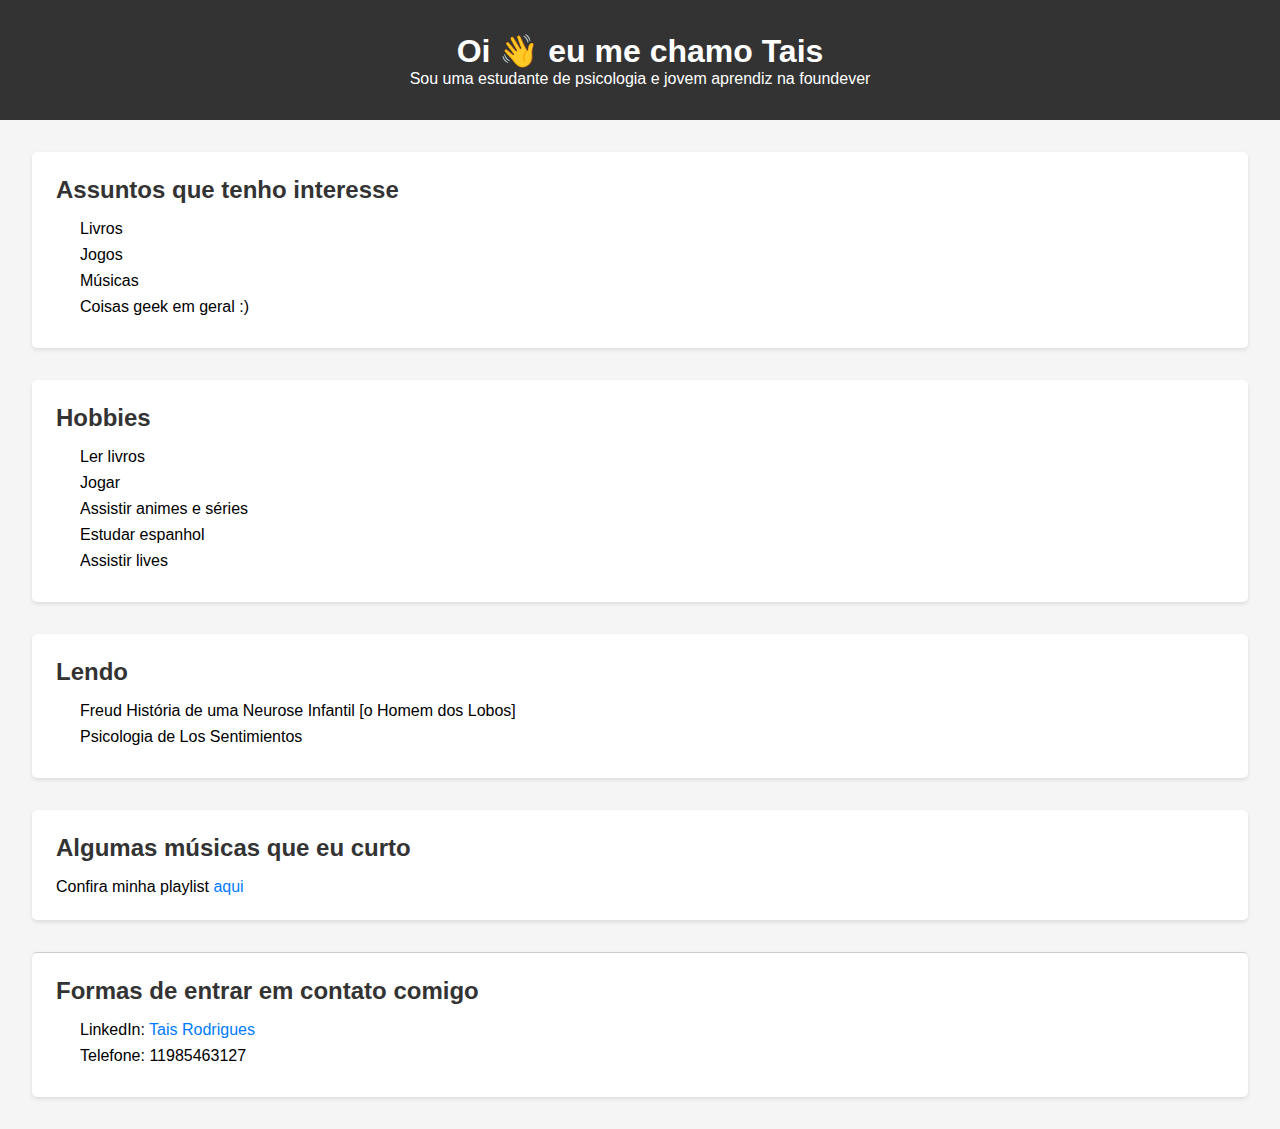
==== fé.html @ ac8a083e "portfolio" ====
<!DOCTYPE html>
<html lang="en">
<head>
    <meta charset="UTF-8">
    <meta name="viewport" content="width=device-width, initial-scale=1.0">
    <style>
        /* Reset some default styles for consistency */
        body, h1, h2, p, ul, li {
            margin: 0;
            padding: 0;
        }

        body {
            font-family: Arial, sans-serif;
            background-color: #f5f5f5;
        }

        header {
            background-color: #333;
            color: #fff;
            text-align: center;
            padding: 2rem;
        }

        section {
            margin: 2rem;
            padding: 1.5rem;
            background-color: #fff;
            border-radius: 5px;
            box-shadow: 0 2px 4px rgba(0, 0, 0, 0.1);
        }

        h2 {
            color: #333;
            margin-bottom: 1rem;
        }

        ul {
            list-style-type: none;
            padding-left: 1.5rem;
        }

        li {
            margin-bottom: 0.5rem;
        }

        a {
            color: #007bff;
            text-decoration: none;
        }

        a:hover {
            text-decoration: underline;
        }

        .contact {
            border-top: 1px solid #ccc;
            padding-top: 1.5rem;
            margin-top: 2rem;
        }
    </style>
    <title>Read Me - Tais</title>
</head>
<body>
    <header>
        <h1>Oi 👋 eu me chamo Tais</h1>
        <p>Sou uma estudante de psicologia e jovem aprendiz na foundever</p>
    </header>

    <section class="interests">
        <h2>Assuntos que tenho interesse</h2>
        <ul>
            <li>Livros</li>
            <li>Jogos</li>
            <li>Músicas</li>
            <li>Coisas geek em geral :)</li>
        </ul>
    </section>

    <section class="hobbies">
        <h2>Hobbies</h2>
        <ul>
            <li>Ler livros</li>
            <li>Jogar</li>
            <li>Assistir animes e séries</li>
            <li>Estudar espanhol</li>
            <li>Assistir lives</li>
        </ul>
    </section>

    <section class="currently-reading">
        <h2>Lendo</h2>
        <ul>
            <li>Freud História de uma Neurose Infantil [o Homem dos Lobos]</li>
            <li>Psicologia de Los Sentimientos</li>
        </ul>
    </section>

    <section class="music">
        <h2>Algumas músicas que eu curto</h2>
        <p>Confira minha playlist <a href="https://www.youtube.com/playlist?list=PLnUeM-f8Q0Di-ToXOWVkwJ0DNZozLqRFy">aqui</a></p>
    </section>

    <section class="contact">
        <h2>Formas de entrar em contato comigo</h2>
        <ul>
            <li>LinkedIn: <a href="https://www.linkedin.com/in/tais-rodrigues-51729b1b6/">Tais Rodrigues</a></li>
            <li>Telefone: 11985463127</li>
        </ul>
    </section>
</body>
</html>
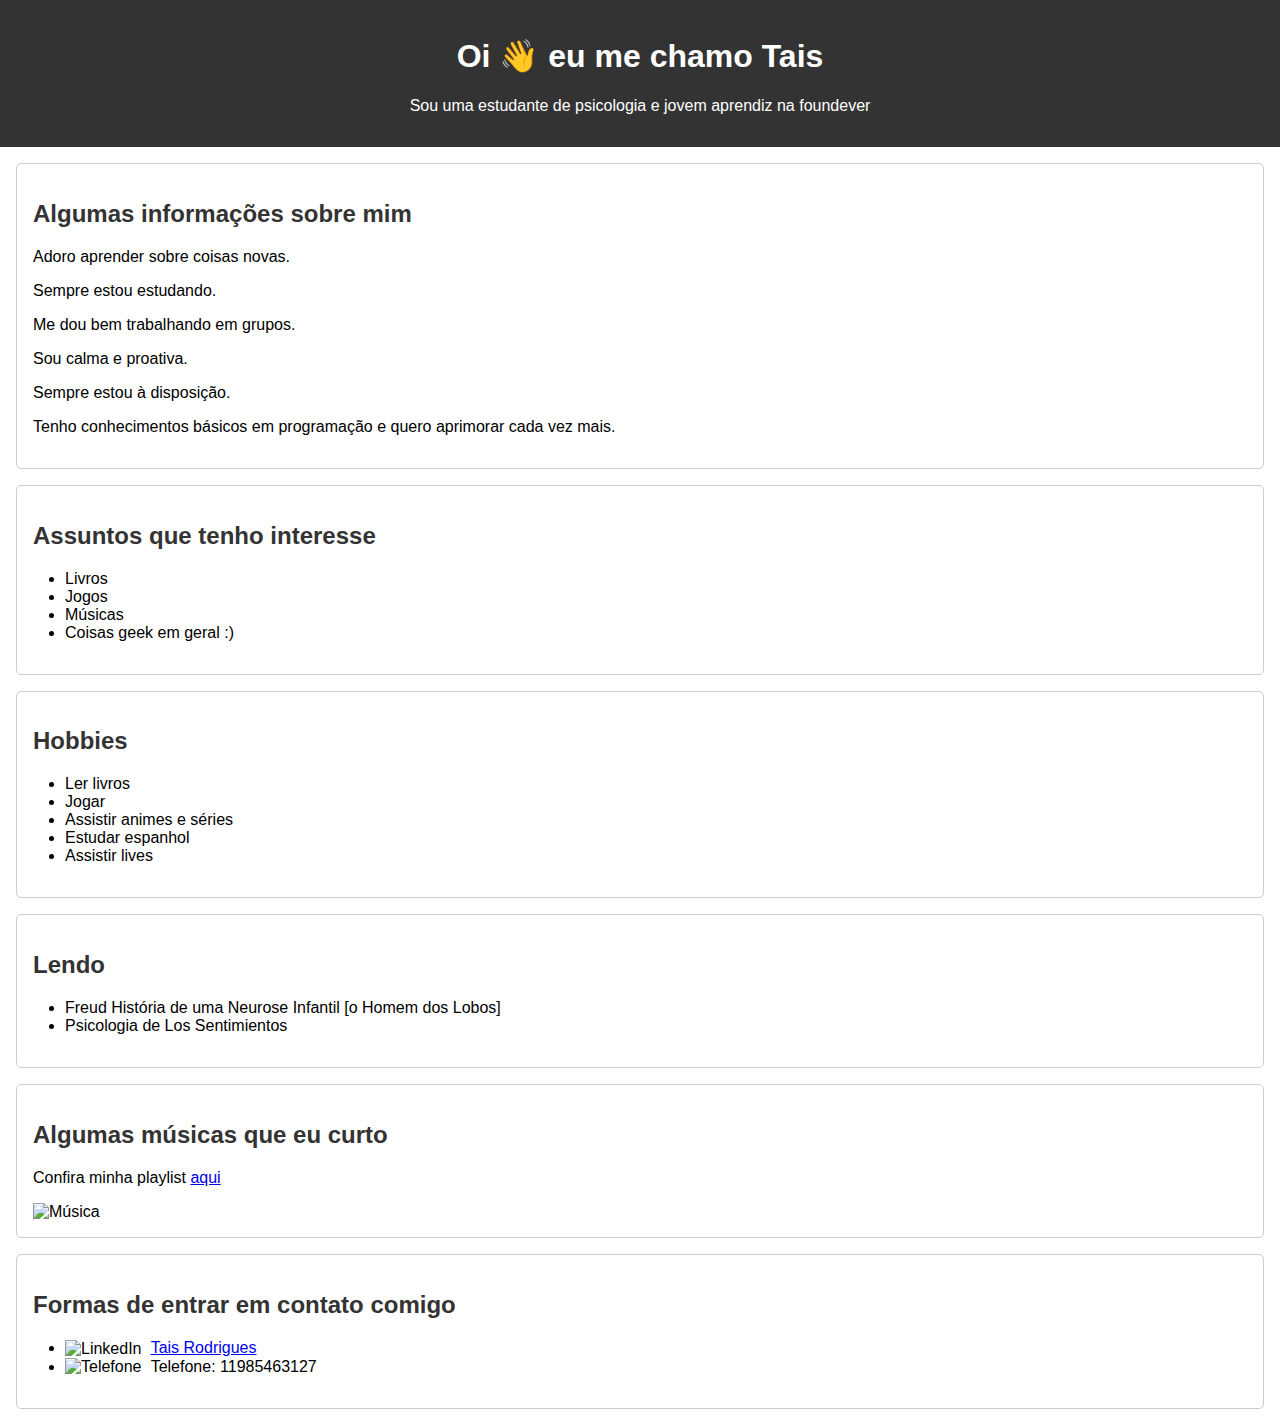
==== commit 7d33f448: "Portfólio" ====
--- a/fé.html
+++ b/fé.html
@@ -4,59 +4,47 @@
     <meta charset="UTF-8">
     <meta name="viewport" content="width=device-width, initial-scale=1.0">
     <style>
-        /* Reset some default styles for consistency */
-        body, h1, h2, p, ul, li {
+        body {
+            font-family: Arial, sans-serif;
             margin: 0;
             padding: 0;
-        }
-
-        body {
-            font-family: Arial, sans-serif;
-            background-color: #f5f5f5;
         }
 
         header {
             background-color: #333;
             color: #fff;
             text-align: center;
-            padding: 2rem;
+            padding: 1rem;
         }
 
-        section {
-            margin: 2rem;
-            padding: 1.5rem;
-            background-color: #fff;
+        .info, .interests, .hobbies, .currently-reading, .music, .contact {
+            margin: 1rem;
+            padding: 1rem;
+            border: 1px solid #ccc;
             border-radius: 5px;
-            box-shadow: 0 2px 4px rgba(0, 0, 0, 0.1);
         }
 
-        h2 {
+        .info h2, .interests h2, .hobbies h2, .currently-reading h2, .music h2, .contact h2 {
             color: #333;
-            margin-bottom: 1rem;
         }
 
         ul {
-            list-style-type: none;
-            padding-left: 1.5rem;
+            list-style: disc;
+            padding-left: 2rem;
         }
 
-        li {
-            margin-bottom: 0.5rem;
+        .contact img {
+            width: 20px;
+            height: 20px;
+            vertical-align: middle;
+            margin-right: 5px;
         }
 
-        a {
-            color: #007bff;
-            text-decoration: none;
-        }
-
-        a:hover {
-            text-decoration: underline;
-        }
-
-        .contact {
-            border-top: 1px solid #ccc;
-            padding-top: 1.5rem;
-            margin-top: 2rem;
+        .linkedin-logo {
+            width: 20px;
+            height: 20px;
+            vertical-align: middle;
+            margin-right: 5px;
         }
     </style>
     <title>Read Me - Tais</title>
@@ -66,6 +54,16 @@
         <h1>Oi 👋 eu me chamo Tais</h1>
         <p>Sou uma estudante de psicologia e jovem aprendiz na foundever</p>
     </header>
+
+    <section class="info">
+        <h2>Algumas informações sobre mim</h2>
+        <p>Adoro aprender sobre coisas novas.</p>
+        <p>Sempre estou estudando.</p>
+        <p>Me dou bem trabalhando em grupos.</p>
+        <p>Sou calma e proativa.</p>
+        <p>Sempre estou à disposição.</p>
+        <p>Tenho conhecimentos básicos em programação e quero aprimorar cada vez mais.</p>
+    </section>
 
     <section class="interests">
         <h2>Assuntos que tenho interesse</h2>
@@ -99,13 +97,20 @@
     <section class="music">
         <h2>Algumas músicas que eu curto</h2>
         <p>Confira minha playlist <a href="https://www.youtube.com/playlist?list=PLnUeM-f8Q0Di-ToXOWVkwJ0DNZozLqRFy">aqui</a></p>
+        <img src="https://camo.githubusercontent.com/ac995602886c7204edc98f210119400a0c47f56b3bd3818c053330ddf9da9b34/68747470733a2f2f6d656469612e74656e6f722e636f6d2f494c446d4d76336f30785541414141432f636861642d6d757369632d6d757369632e676966" alt="Música">
     </section>
 
     <section class="contact">
         <h2>Formas de entrar em contato comigo</h2>
         <ul>
-            <li>LinkedIn: <a href="https://www.linkedin.com/in/tais-rodrigues-51729b1b6/">Tais Rodrigues</a></li>
-            <li>Telefone: 11985463127</li>
+            <li>
+                <img class="linkedin-logo" src="https://cdn-icons-png.flaticon.com/512/174/174857.png" alt="LinkedIn">
+                <a href="https://www.linkedin.com/in/tais-rodrigues-51729b1b6/">Tais Rodrigues</a>
+            </li>
+            <li>
+                <img src="https://i.pinimg.com/1200x/18/23/d4/1823d4eebb057855b7f1df20f119de48.jpg" alt="Telefone">
+                Telefone: 11985463127
+            </li>
         </ul>
     </section>
 </body>
